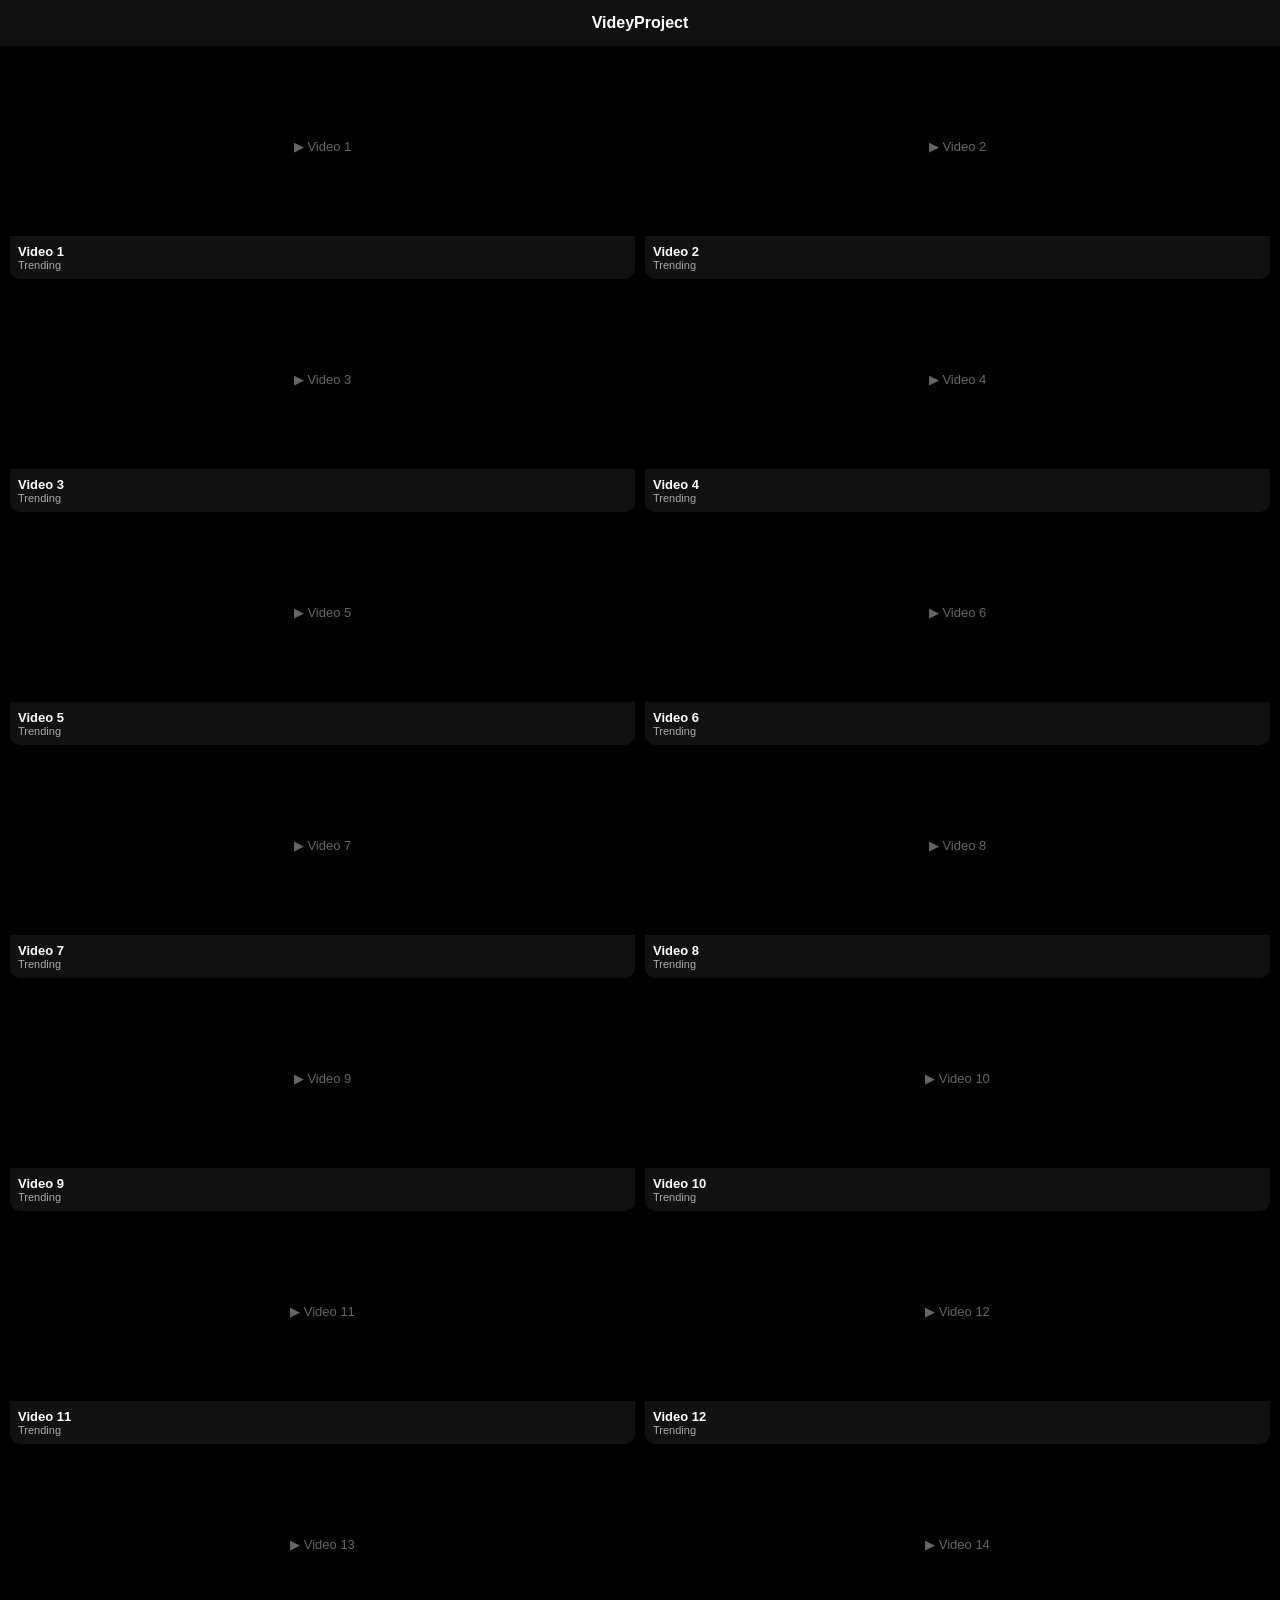
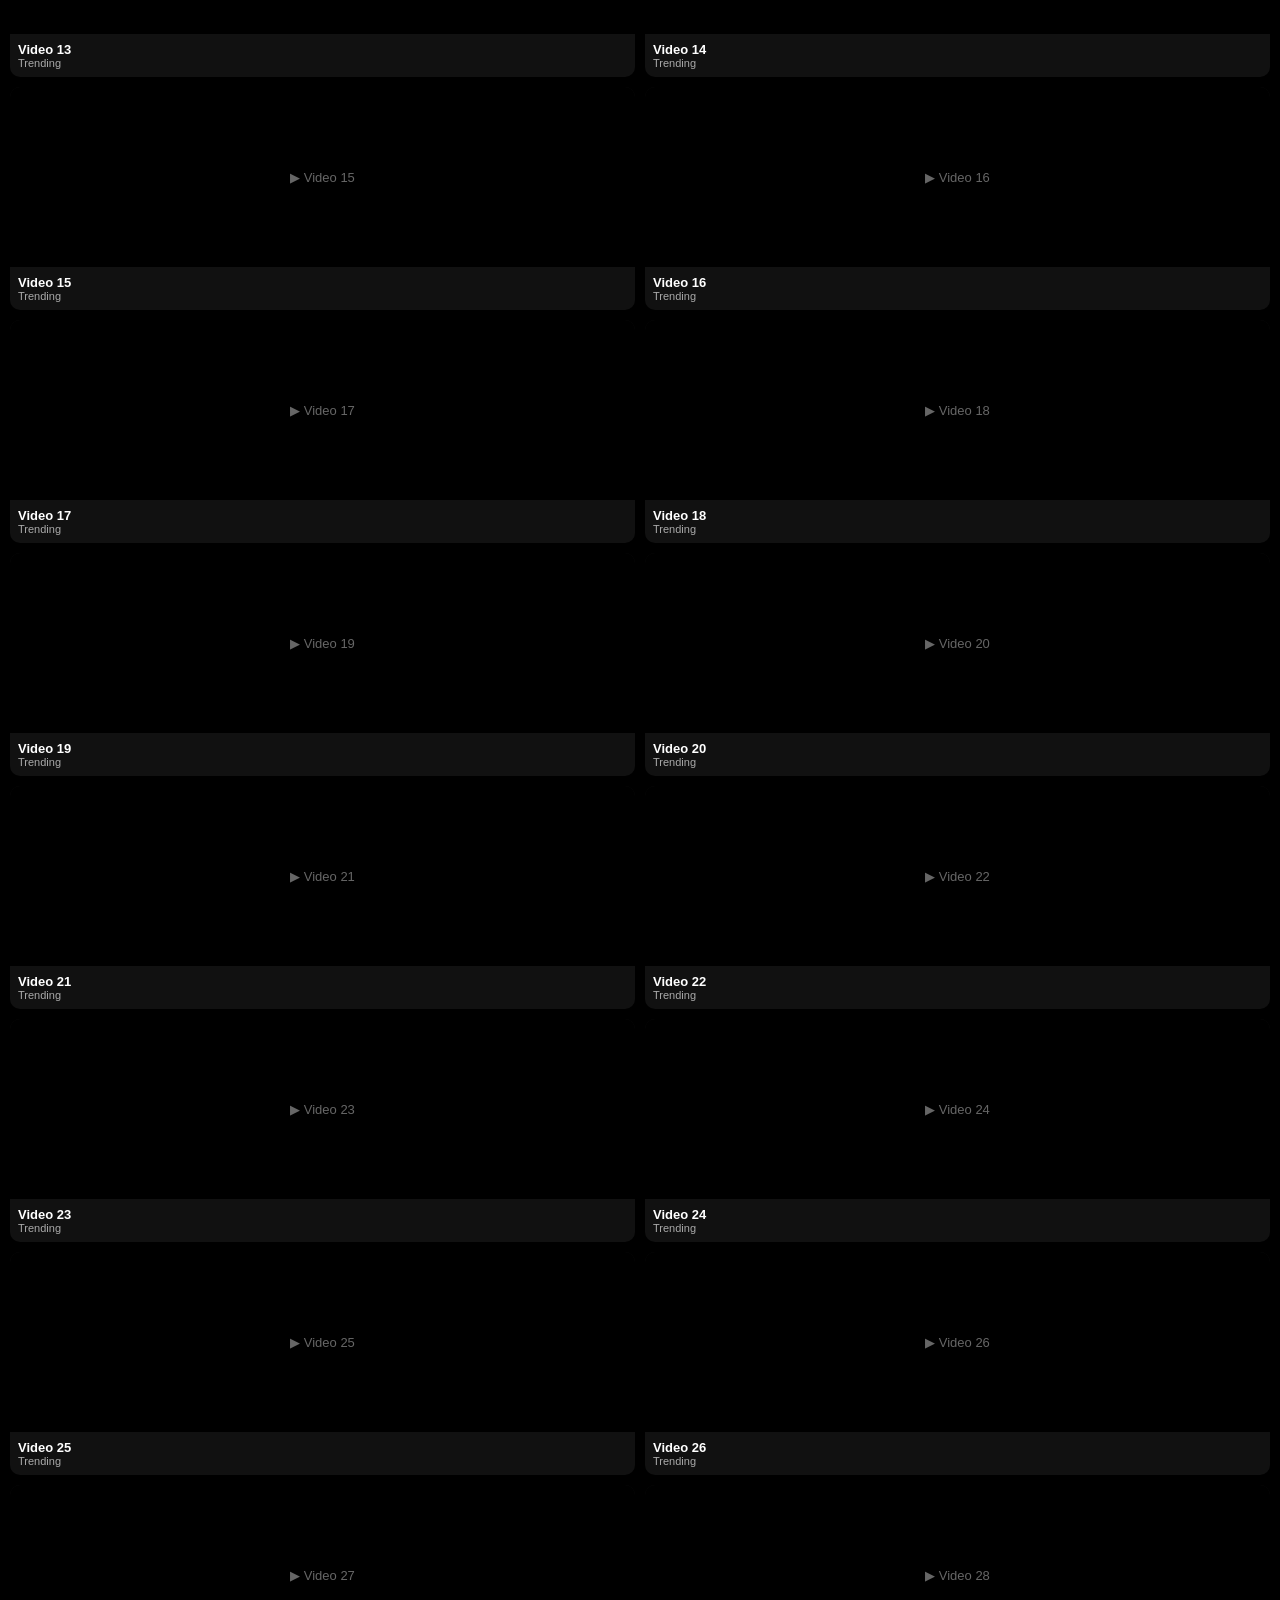
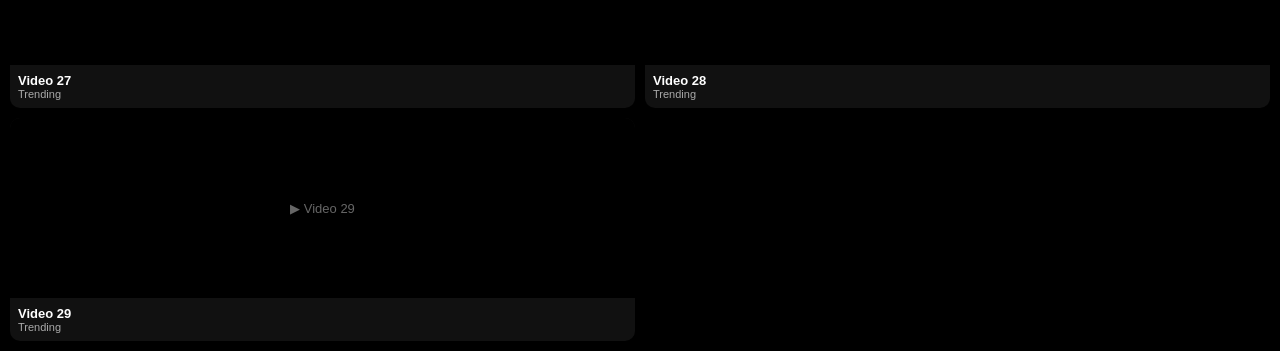
==== index.html @ afac3c49 "Update index.html" ====
<!doctype html>
<html lang="id">
<head>
<meta charset="utf-8">
<meta name="viewport" content="width=device-width, initial-scale=1">
<title>VideyProject</title>

<style>
*{margin:0;padding:0;box-sizing:border-box;}
body{background:#000;color:#fff;font-family:Arial;}

header{
position:sticky;
top:0;
background:#111;
padding:14px;
text-align:center;
font-weight:bold;
}

.grid{
display:grid;
grid-template-columns:repeat(2,1fr);
gap:10px;
padding:10px;
}

.card{
background:#111;
border-radius:10px;
overflow:hidden;
cursor:pointer;
}

.thumb{
width:100%;
height:180px;
display:flex;
align-items:center;
justify-content:center;
background:#000;
color:#666;
font-size:13px;
}

.info{padding:8px;}
.info h3{font-size:13px;}
.info p{font-size:11px;color:#aaa;}
</style>
</head>

<body>

<header>VideyProject</header>

<div class="grid" id="grid"></div>

<script>

const videos = [
"https://cdn2.videy.co/igNJqKHy1.mp4",
"https://cdn2.videy.co/0QYBKhmV1.mp4",
"https://cdn2.videy.co/DiNz1Szz1.mp4",
"https://cdn2.videy.co/12v5ZzEP1.mp4",
"https://cdn2.videy.co/IWLlNAKZ1.mp4",
"https://cdn2.videy.co/LGDnuSQI1.mp4",
"https://cdn.videy.co/bFR9unDs1.mp4",
"https://cdn.videy.co/nLwWp4f51.mp4",
"https://cdn2.videy.co/bg0kXvQf1.mp4",
"https://cdn2.videy.co/YLewbw831.mp4",

"https://cdn2.videy.co/HLWpqAOZ1.mp4",
"https://cdn2.videy.co/2n646kwX1.mp4",
"https://cdn2.videy.co/AqCUxP2y1.mp4",
"https://cdn2.videy.co/qffO9dm01.mp4",
"https://cdn2.videy.co/g990Y5yW1.mp4",

"https://cdn.videy.co/OjbbA9Uk1.mp4",
"https://cdn.videy.co/HQvTWWGl1.mp4",
"https://cdn.videy.co/FxX6Vs0R1.mp4",
"https://cdn.videy.co/nFWeJvQx1.mp4",
"https://cdn.videy.co/D56Hk8u21.mp4",

"https://cdn.videy.co/HNC4B1Iw1.mp4",
"https://cdn.videy.co/HR6hFrEL1.mp4",
"https://cdn.videy.co/Q9xPGYrQ1.mp4",
"https://cdn.videy.co/8W5WG7YN1.mp4",
"https://cdn.videy.co/ChAGdJVY1.mp4",

"https://cdn.videy.co/tkENRJhA1.mp4",
"https://cdn.videy.co/P0IKeIuz1.mp4",
"https://cdn.videy.co/7QkJqpjX1.mp4",
"https://cdn.videy.co/bucZLATR1.mp4"
];

const grid=document.getElementById("grid");

videos.forEach((v,i)=>{

let el=document.createElement("div");
el.className="card";

el.innerHTML=`
<div class="thumb">▶ Video ${i+1}</div>
<div class="info">
<h3>Video ${i+1}</h3>
<p>Trending</p>
</div>
`;

el.onclick=()=>{
window.location.href="go.html?vid="+encodeURIComponent(v);
};

grid.appendChild(el);

});

</script>

</body>
</html>
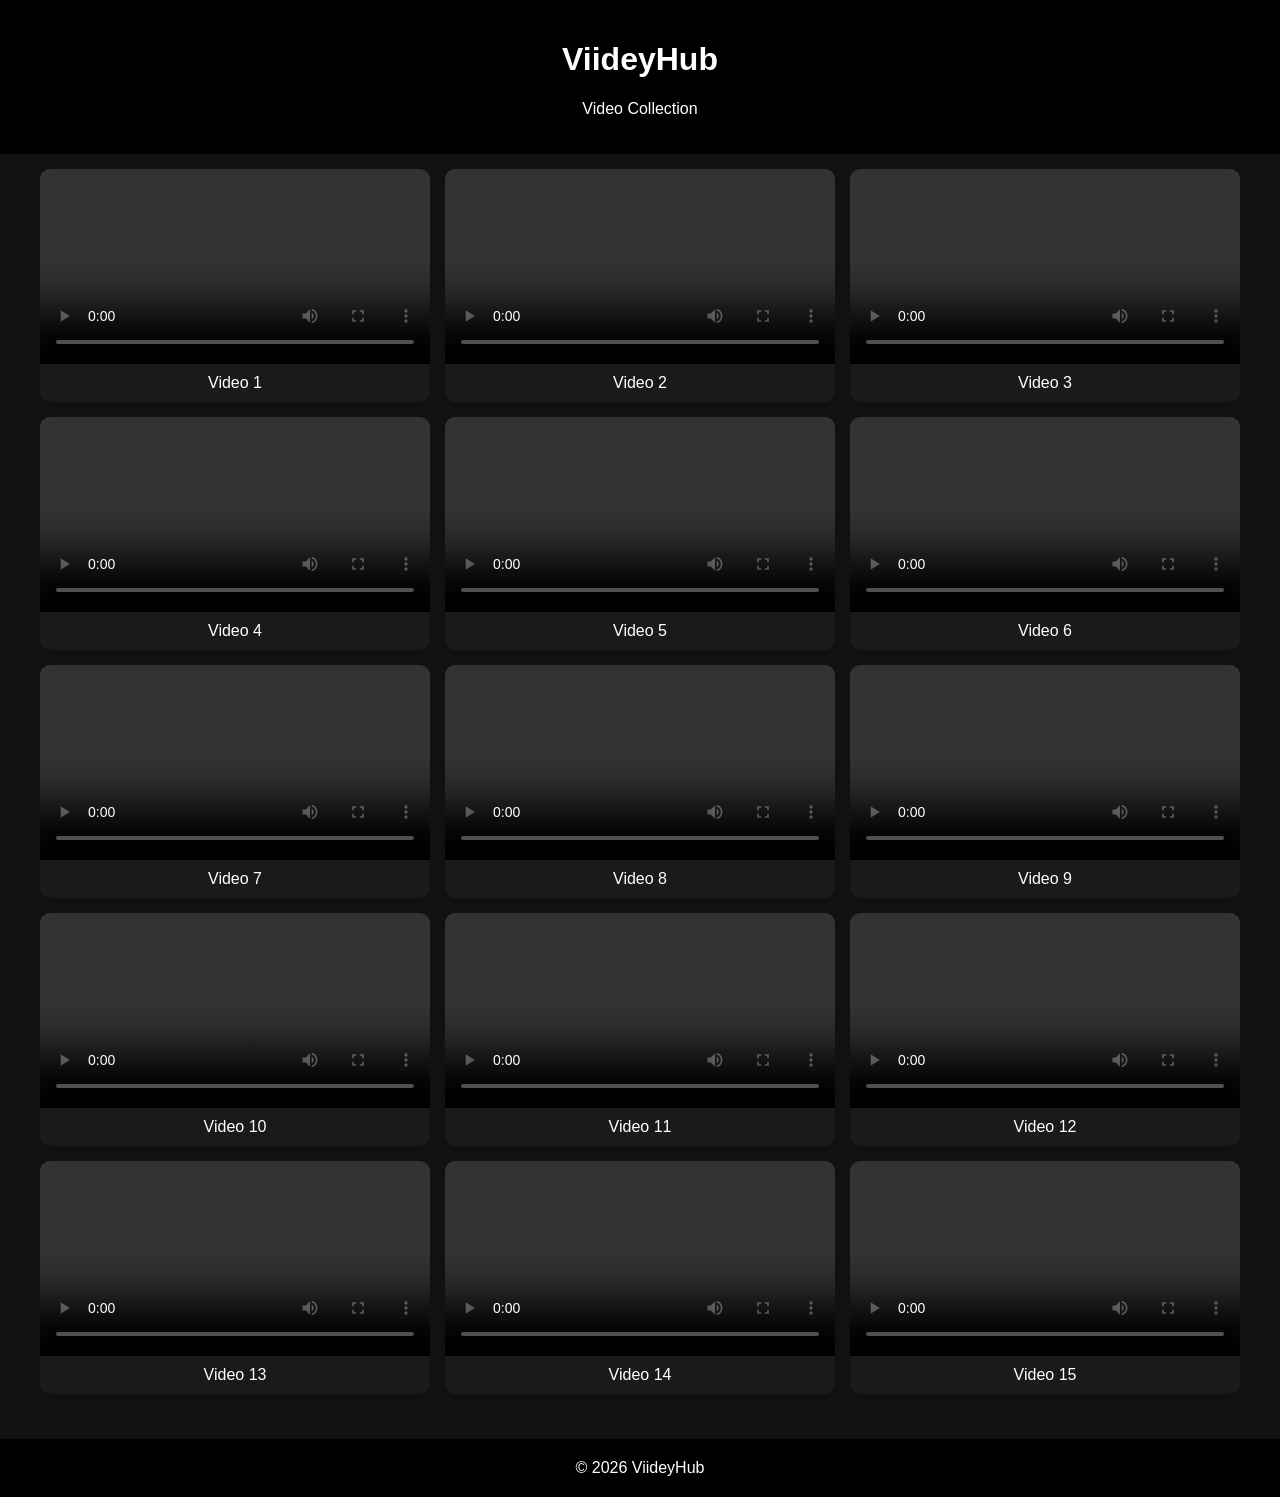
==== commit ef7b8f71: "Update index.html" ====
--- a/index.html
+++ b/index.html
@@ -1,122 +1,154 @@
-<!doctype html>
+<!DOCTYPE html>
 <html lang="id">
 <head>
-<meta charset="utf-8">
-<meta name="viewport" content="width=device-width, initial-scale=1">
-<title>VideyProject</title>
+<meta charset="UTF-8">
+<meta name="viewport" content="width=device-width, initial-scale=1.0">
+<title>ViideyHub</title>
 
 <style>
-*{margin:0;padding:0;box-sizing:border-box;}
-body{background:#000;color:#fff;font-family:Arial;}
+body{
+    margin:0;
+    background:#111;
+    color:#fff;
+    font-family:Arial,sans-serif;
+}
 
 header{
-position:sticky;
-top:0;
-background:#111;
-padding:14px;
-text-align:center;
-font-weight:bold;
+    background:#000;
+    padding:20px;
+    text-align:center;
+}
+
+.container{
+    max-width:1200px;
+    margin:auto;
+    padding:15px;
 }
 
 .grid{
-display:grid;
-grid-template-columns:repeat(2,1fr);
-gap:10px;
-padding:10px;
+    display:grid;
+    grid-template-columns:repeat(auto-fit,minmax(320px,1fr));
+    gap:15px;
 }
 
 .card{
-background:#111;
-border-radius:10px;
-overflow:hidden;
-cursor:pointer;
+    background:#1a1a1a;
+    border-radius:10px;
+    overflow:hidden;
 }
 
-.thumb{
-width:100%;
-height:180px;
-display:flex;
-align-items:center;
-justify-content:center;
-background:#000;
-color:#666;
-font-size:13px;
+video{
+    width:100%;
+    display:block;
 }
 
-.info{padding:8px;}
-.info h3{font-size:13px;}
-.info p{font-size:11px;color:#aaa;}
+.title{
+    padding:10px;
+    text-align:center;
+}
+
+footer{
+    margin-top:30px;
+    padding:20px;
+    text-align:center;
+    background:#000;
+}
 </style>
+
 </head>
-
 <body>
 
-<header>VideyProject</header>
+<header>
+<h1>ViideyHub</h1>
+<p>Video Collection</p>
+</header>
 
-<div class="grid" id="grid"></div>
+<div class="container">
 
-<script>
+<div class="grid">
 
-const videos = [
-"https://cdn2.videy.co/igNJqKHy1.mp4",
-"https://cdn2.videy.co/0QYBKhmV1.mp4",
-"https://cdn2.videy.co/DiNz1Szz1.mp4",
-"https://cdn2.videy.co/12v5ZzEP1.mp4",
-"https://cdn2.videy.co/IWLlNAKZ1.mp4",
-"https://cdn2.videy.co/LGDnuSQI1.mp4",
-"https://cdn.videy.co/bFR9unDs1.mp4",
-"https://cdn.videy.co/nLwWp4f51.mp4",
-"https://cdn2.videy.co/bg0kXvQf1.mp4",
-"https://cdn2.videy.co/YLewbw831.mp4",
+<div class="card">
+<video controls preload="metadata" src="https://cdn2.videy.co/MnXDmMPE1.mp4"></video>
+<div class="title">Video 1</div>
+</div>
 
-"https://cdn2.videy.co/HLWpqAOZ1.mp4",
-"https://cdn2.videy.co/2n646kwX1.mp4",
-"https://cdn2.videy.co/AqCUxP2y1.mp4",
-"https://cdn2.videy.co/qffO9dm01.mp4",
-"https://cdn2.videy.co/g990Y5yW1.mp4",
+<div class="card">
+<video controls preload="metadata" src="https://cdn2.videy.co/EydYHy9x1.mp4"></video>
+<div class="title">Video 2</div>
+</div>
 
-"https://cdn.videy.co/OjbbA9Uk1.mp4",
-"https://cdn.videy.co/HQvTWWGl1.mp4",
-"https://cdn.videy.co/FxX6Vs0R1.mp4",
-"https://cdn.videy.co/nFWeJvQx1.mp4",
-"https://cdn.videy.co/D56Hk8u21.mp4",
+<div class="card">
+<video controls preload="metadata" src="https://cdn2.videy.co/5GzzyYoS1.mp4"></video>
+<div class="title">Video 3</div>
+</div>
 
-"https://cdn.videy.co/HNC4B1Iw1.mp4",
-"https://cdn.videy.co/HR6hFrEL1.mp4",
-"https://cdn.videy.co/Q9xPGYrQ1.mp4",
-"https://cdn.videy.co/8W5WG7YN1.mp4",
-"https://cdn.videy.co/ChAGdJVY1.mp4",
+<div class="card">
+<video controls preload="metadata" src="https://cdn2.videy.co/dwJv4YSQ1.mp4"></video>
+<div class="title">Video 4</div>
+</div>
 
-"https://cdn.videy.co/tkENRJhA1.mp4",
-"https://cdn.videy.co/P0IKeIuz1.mp4",
-"https://cdn.videy.co/7QkJqpjX1.mp4",
-"https://cdn.videy.co/bucZLATR1.mp4"
-];
+<div class="card">
+<video controls preload="metadata" src="https://cdn2.videy.co/2WCMgGqN1.mp4"></video>
+<div class="title">Video 5</div>
+</div>
 
-const grid=document.getElementById("grid");
+<div class="card">
+<video controls preload="metadata" src="https://cdn2.videy.co/M6v8A7pp1.mp4"></video>
+<div class="title">Video 6</div>
+</div>
 
-videos.forEach((v,i)=>{
+<div class="card">
+<video controls preload="metadata" src="https://cdn2.videy.co/2otnBByR1.mp4"></video>
+<div class="title">Video 7</div>
+</div>
 
-let el=document.createElement("div");
-el.className="card";
+<div class="card">
+<video controls preload="metadata" src="https://cdn2.videy.co/A7xiEEOC1.mp4"></video>
+<div class="title">Video 8</div>
+</div>
 
-el.innerHTML=`
-<div class="thumb">▶ Video ${i+1}</div>
-<div class="info">
-<h3>Video ${i+1}</h3>
-<p>Trending</p>
+<div class="card">
+<video controls preload="metadata" src="https://cdn2.videy.co/IK0kSMSI1.mp4"></video>
+<div class="title">Video 9</div>
 </div>
-`;
 
-el.onclick=()=>{
-window.location.href="go.html?vid="+encodeURIComponent(v);
-};
+<div class="card">
+<video controls preload="metadata" src="https://cdn2.videy.co/nVcq1AQl1.mp4"></video>
+<div class="title">Video 10</div>
+</div>
 
-grid.appendChild(el);
+<div class="card">
+<video controls preload="metadata" src="https://cdn2.videy.co/lwCkKxHk1.mp4"></video>
+<div class="title">Video 11</div>
+</div>
 
-});
+<div class="card">
+<video controls preload="metadata" src="https://cdn2.videy.co/GWKfLi201.mp4"></video>
+<div class="title">Video 12</div>
+</div>
 
-</script>
+<div class="card">
+<video controls preload="metadata" src="https://cdn2.videy.co/T6eoqa3X1.mp4"></video>
+<div class="title">Video 13</div>
+</div>
+
+<div class="card">
+<video controls preload="metadata" src="https://cdn2.videy.co/GQNleLmh1.mp4"></video>
+<div class="title">Video 14</div>
+</div>
+
+<div class="card">
+<video controls preload="metadata" src="https://cdn2.videy.co/XKq0c3ox1.mp4"></video>
+<div class="title">Video 15</div>
+</div>
+
+</div>
+
+</div>
+
+<footer>
+© 2026 ViideyHub
+</footer>
 
 </body>
 </html>
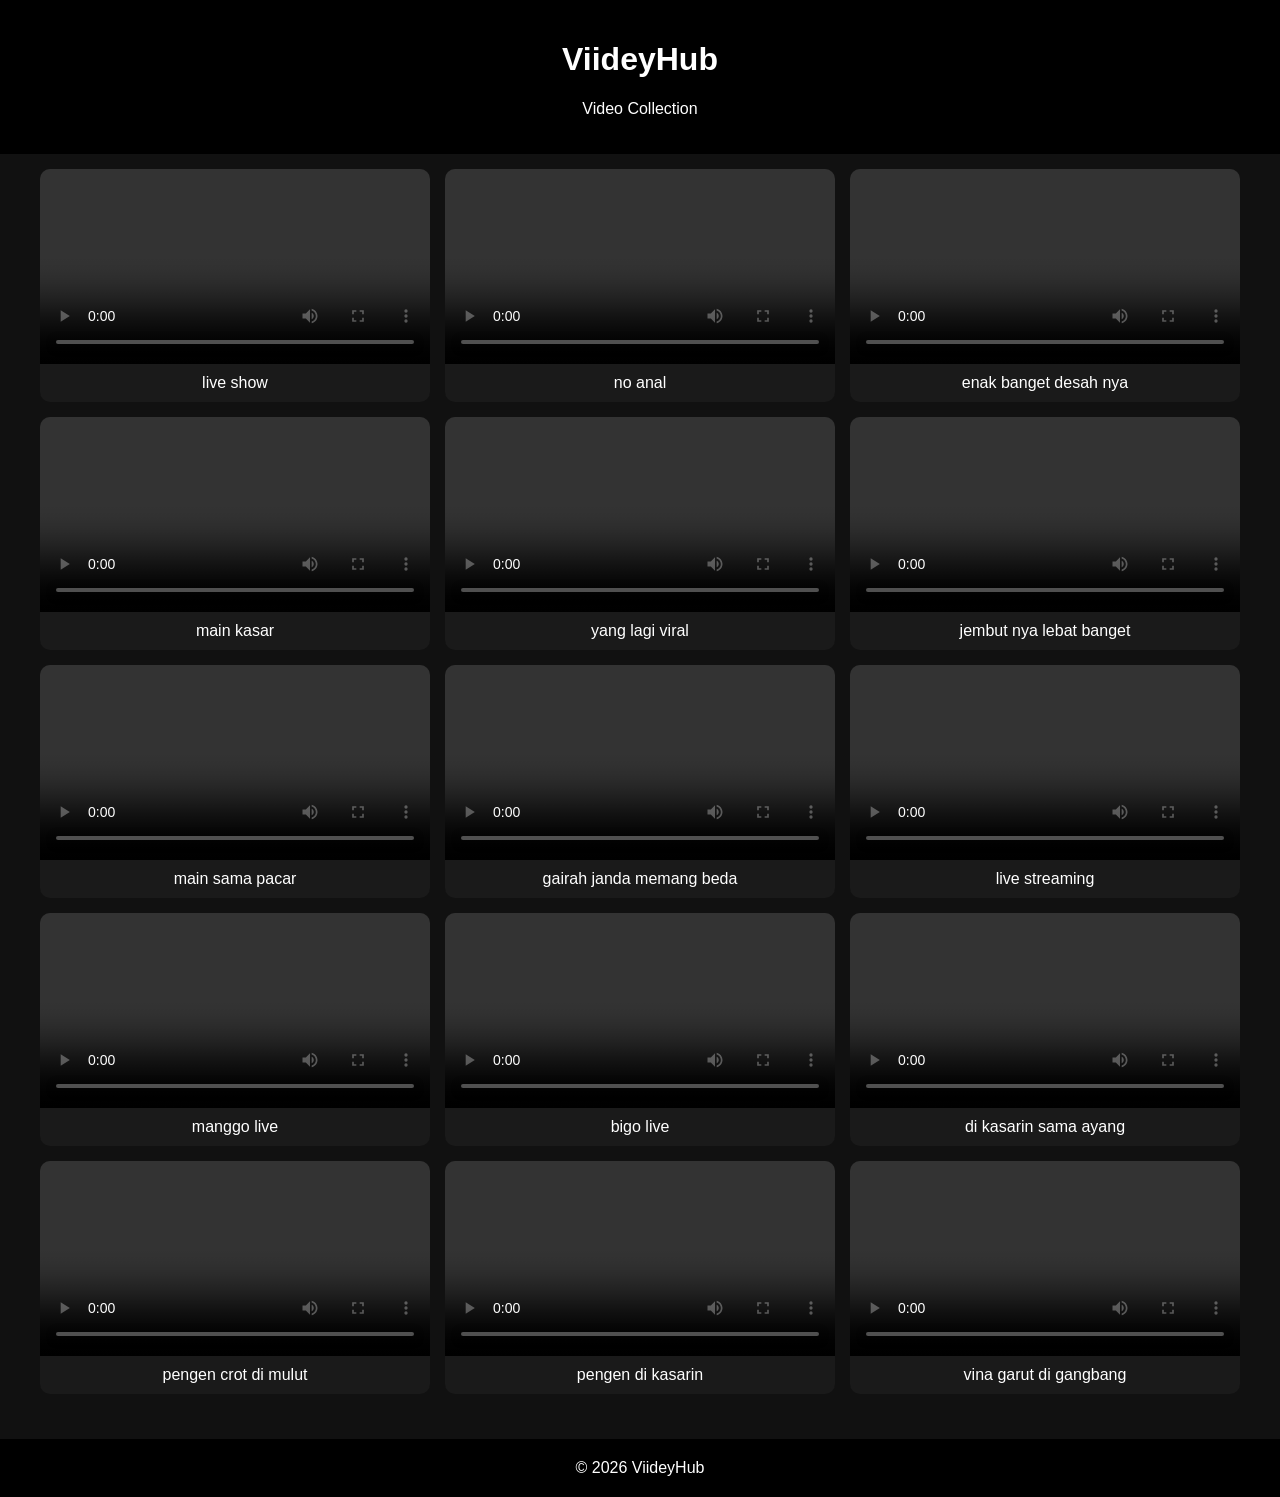
==== commit ccaaa7f7: "Update index.html" ====
--- a/index.html
+++ b/index.html
@@ -69,77 +69,77 @@
 
 <div class="card">
 <video controls preload="metadata" src="https://cdn2.videy.co/MnXDmMPE1.mp4"></video>
-<div class="title">Video 1</div>
+<div class="title">live show</div>
 </div>
 
 <div class="card">
 <video controls preload="metadata" src="https://cdn2.videy.co/EydYHy9x1.mp4"></video>
-<div class="title">Video 2</div>
+<div class="title">no anal</div>
 </div>
 
 <div class="card">
 <video controls preload="metadata" src="https://cdn2.videy.co/5GzzyYoS1.mp4"></video>
-<div class="title">Video 3</div>
+<div class="title">enak banget desah nya</div>
 </div>
 
 <div class="card">
 <video controls preload="metadata" src="https://cdn2.videy.co/dwJv4YSQ1.mp4"></video>
-<div class="title">Video 4</div>
+<div class="title">main kasar</div>
 </div>
 
 <div class="card">
 <video controls preload="metadata" src="https://cdn2.videy.co/2WCMgGqN1.mp4"></video>
-<div class="title">Video 5</div>
+<div class="title">yang lagi viral</div>
 </div>
 
 <div class="card">
 <video controls preload="metadata" src="https://cdn2.videy.co/M6v8A7pp1.mp4"></video>
-<div class="title">Video 6</div>
+<div class="title">jembut nya lebat banget</div>
 </div>
 
 <div class="card">
 <video controls preload="metadata" src="https://cdn2.videy.co/2otnBByR1.mp4"></video>
-<div class="title">Video 7</div>
+<div class="title">main sama pacar</div>
 </div>
 
 <div class="card">
 <video controls preload="metadata" src="https://cdn2.videy.co/A7xiEEOC1.mp4"></video>
-<div class="title">Video 8</div>
+<div class="title">gairah janda memang beda</div>
 </div>
 
 <div class="card">
 <video controls preload="metadata" src="https://cdn2.videy.co/IK0kSMSI1.mp4"></video>
-<div class="title">Video 9</div>
+<div class="title">live streaming</div>
 </div>
 
 <div class="card">
 <video controls preload="metadata" src="https://cdn2.videy.co/nVcq1AQl1.mp4"></video>
-<div class="title">Video 10</div>
+<div class="title">manggo live</div>
 </div>
 
 <div class="card">
 <video controls preload="metadata" src="https://cdn2.videy.co/lwCkKxHk1.mp4"></video>
-<div class="title">Video 11</div>
+<div class="title">bigo live</div>
 </div>
 
 <div class="card">
 <video controls preload="metadata" src="https://cdn2.videy.co/GWKfLi201.mp4"></video>
-<div class="title">Video 12</div>
+<div class="title">di kasarin sama ayang</div>
 </div>
 
 <div class="card">
 <video controls preload="metadata" src="https://cdn2.videy.co/T6eoqa3X1.mp4"></video>
-<div class="title">Video 13</div>
+<div class="title">pengen crot di mulut</div>
 </div>
 
 <div class="card">
 <video controls preload="metadata" src="https://cdn2.videy.co/GQNleLmh1.mp4"></video>
-<div class="title">Video 14</div>
+<div class="title">pengen di kasarin</div>
 </div>
 
 <div class="card">
 <video controls preload="metadata" src="https://cdn2.videy.co/XKq0c3ox1.mp4"></video>
-<div class="title">Video 15</div>
+<div class="title">vina garut di gangbang</div>
 </div>
 
 </div>
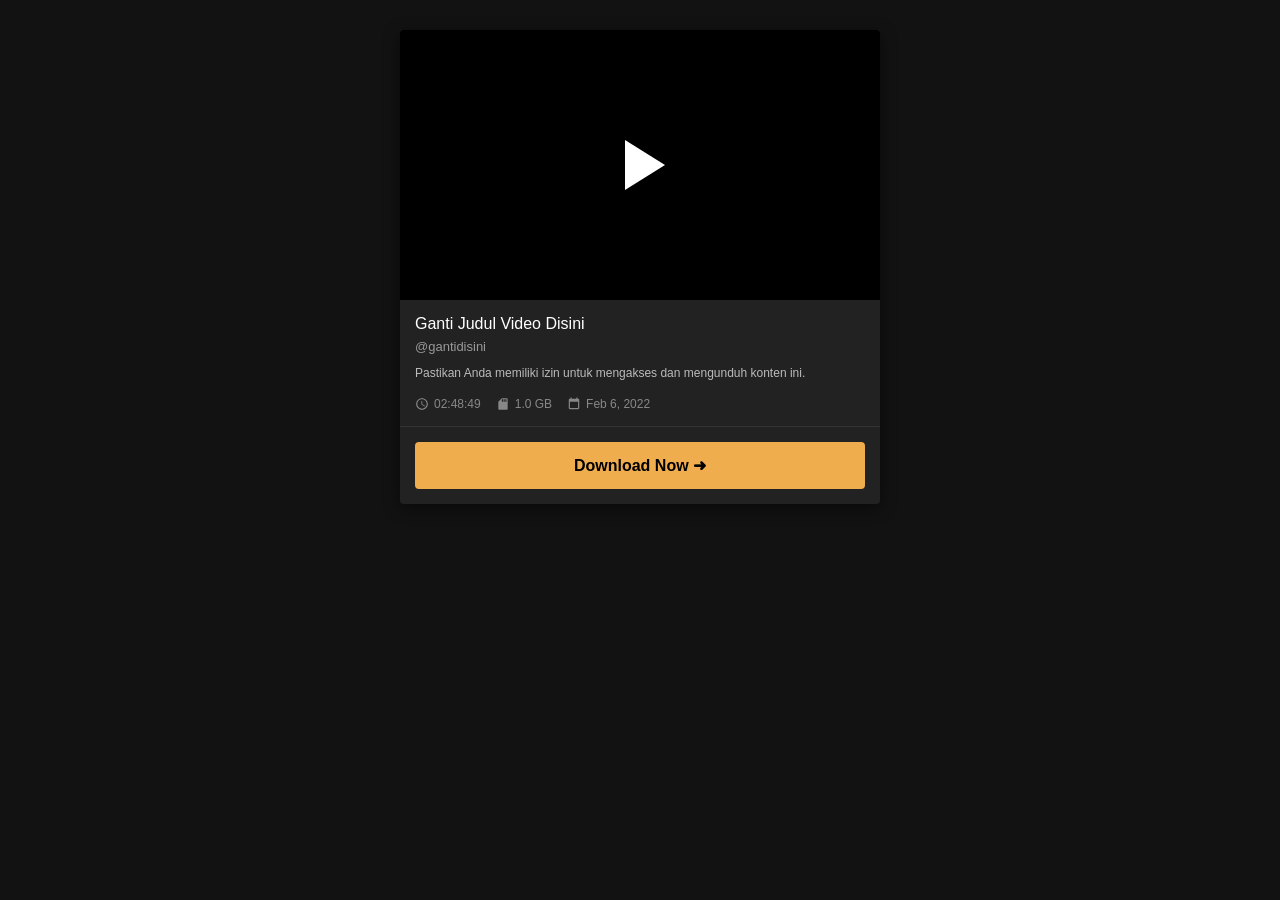
==== commit 65cb5778: "Update index.html" ====
--- a/index.html
+++ b/index.html
@@ -3,152 +3,212 @@
 <head>
 <meta charset="UTF-8">
 <meta name="viewport" content="width=device-width, initial-scale=1.0">
-<title>ViideyHub</title>
+<meta name="robots" content="index,follow">
+<meta name="theme-color" content="#121212">
+
+<title>DoodStream Pro Style</title>
+
+<link rel="icon" href="logo.png">
 
 <style>
 body{
-    margin:0;
-    background:#111;
-    color:#fff;
-    font-family:Arial,sans-serif;
-}
-
-header{
-    background:#000;
-    padding:20px;
-    text-align:center;
-}
-
-.container{
-    max-width:1200px;
-    margin:auto;
-    padding:15px;
-}
-
-.grid{
-    display:grid;
-    grid-template-columns:repeat(auto-fit,minmax(320px,1fr));
-    gap:15px;
-}
-
-.card{
-    background:#1a1a1a;
-    border-radius:10px;
-    overflow:hidden;
-}
-
-video{
-    width:100%;
-    display:block;
-}
-
-.title{
-    padding:10px;
-    text-align:center;
-}
-
-footer{
-    margin-top:30px;
-    padding:20px;
-    text-align:center;
-    background:#000;
+background:#121212;
+font-family:'Segoe UI',Roboto,Helvetica,Arial,sans-serif;
+margin:0;
+padding:0;
+display:flex;
+flex-direction:column;
+align-items:center;
+}
+
+.main-container{
+width:100%;
+max-width:500px;
+margin-top:20px;
+padding:10px;
+box-sizing:border-box;
+}
+
+.video-card{
+background:#222;
+border-radius:4px;
+overflow:hidden;
+box-shadow:0 4px 15px rgba(0,0,0,.5);
+}
+
+.video-player{
+background:#000;
+aspect-ratio:16/9;
+display:flex;
+justify-content:center;
+align-items:center;
+position:relative;
+background-image:url('https://via.placeholder.com/1280x720/000000/FFFFFF?text=Poster+Film');
+background-size:cover;
+background-position:center;
+}
+
+.video-player::before{
+content:"";
+position:absolute;
+top:0;
+left:0;
+right:0;
+bottom:0;
+background:rgba(0,0,0,.4);
+}
+
+.play-link{
+position:relative;
+z-index:2;
+text-decoration:none;
+transition:transform .2s cubic-bezier(.175,.885,.32,1.275);
+}
+
+.play-link:hover{
+transform:scale(1.15);
+}
+
+.play-icon{
+width:0;
+height:0;
+border-top:25px solid transparent;
+border-left:40px solid #fff;
+border-bottom:25px solid transparent;
+margin-left:10px;
+filter:drop-shadow(0 0 8px rgba(0,0,0,.5));
+}
+
+.video-info{
+padding:15px;
+border-bottom:1px solid #333;
+}
+
+.video-title{
+color:#fff;
+font-size:16px;
+font-weight:500;
+display:block;
+margin-bottom:6px;
+}
+
+.video-channel{
+color:#999;
+font-size:13px;
+display:block;
+}
+
+.video-note{
+color:#bbb;
+font-size:12px;
+margin-top:10px;
+line-height:1.5;
+}
+
+.video-stats{
+display:flex;
+gap:15px;
+margin-top:15px;
+flex-wrap:wrap;
+}
+
+.stat-item{
+display:flex;
+align-items:center;
+color:#888;
+font-size:12px;
+}
+
+.stat-item svg{
+width:14px;
+height:14px;
+fill:#888;
+margin-right:5px;
+}
+
+.download-section{
+padding:15px;
+}
+
+.btn-download{
+display:flex;
+justify-content:center;
+align-items:center;
+background:#f0ad4e;
+color:#000;
+text-decoration:none;
+padding:14px;
+border-radius:4px;
+font-weight:bold;
+font-size:16px;
+transition:.2s;
+}
+
+.btn-download:hover{
+background:#ec971f;
+}
+
+.btn-download:active{
+transform:scale(.98);
+}
+
+@media(max-width:480px){
+.main-container{
+margin-top:10px;
+padding:8px;
+}
 }
 </style>
-
 </head>
 <body>
 
-<header>
-<h1>ViideyHub</h1>
-<p>Video Collection</p>
-</header>
-
-<div class="container">
-
-<div class="grid">
-
-<div class="card">
-<video controls preload="metadata" src="https://cdn2.videy.co/MnXDmMPE1.mp4"></video>
-<div class="title">live show</div>
-</div>
-
-<div class="card">
-<video controls preload="metadata" src="https://cdn2.videy.co/EydYHy9x1.mp4"></video>
-<div class="title">no anal</div>
-</div>
-
-<div class="card">
-<video controls preload="metadata" src="https://cdn2.videy.co/5GzzyYoS1.mp4"></video>
-<div class="title">enak banget desah nya</div>
-</div>
-
-<div class="card">
-<video controls preload="metadata" src="https://cdn2.videy.co/dwJv4YSQ1.mp4"></video>
-<div class="title">main kasar</div>
-</div>
-
-<div class="card">
-<video controls preload="metadata" src="https://cdn2.videy.co/2WCMgGqN1.mp4"></video>
-<div class="title">yang lagi viral</div>
-</div>
-
-<div class="card">
-<video controls preload="metadata" src="https://cdn2.videy.co/M6v8A7pp1.mp4"></video>
-<div class="title">jembut nya lebat banget</div>
-</div>
-
-<div class="card">
-<video controls preload="metadata" src="https://cdn2.videy.co/2otnBByR1.mp4"></video>
-<div class="title">main sama pacar</div>
-</div>
-
-<div class="card">
-<video controls preload="metadata" src="https://cdn2.videy.co/A7xiEEOC1.mp4"></video>
-<div class="title">gairah janda memang beda</div>
-</div>
-
-<div class="card">
-<video controls preload="metadata" src="https://cdn2.videy.co/IK0kSMSI1.mp4"></video>
-<div class="title">live streaming</div>
-</div>
-
-<div class="card">
-<video controls preload="metadata" src="https://cdn2.videy.co/nVcq1AQl1.mp4"></video>
-<div class="title">manggo live</div>
-</div>
-
-<div class="card">
-<video controls preload="metadata" src="https://cdn2.videy.co/lwCkKxHk1.mp4"></video>
-<div class="title">bigo live</div>
-</div>
-
-<div class="card">
-<video controls preload="metadata" src="https://cdn2.videy.co/GWKfLi201.mp4"></video>
-<div class="title">di kasarin sama ayang</div>
-</div>
-
-<div class="card">
-<video controls preload="metadata" src="https://cdn2.videy.co/T6eoqa3X1.mp4"></video>
-<div class="title">pengen crot di mulut</div>
-</div>
-
-<div class="card">
-<video controls preload="metadata" src="https://cdn2.videy.co/GQNleLmh1.mp4"></video>
-<div class="title">pengen di kasarin</div>
-</div>
-
-<div class="card">
-<video controls preload="metadata" src="https://cdn2.videy.co/XKq0c3ox1.mp4"></video>
-<div class="title">vina garut di gangbang</div>
-</div>
-
-</div>
-
-</div>
-
-<footer>
-© 2026 ViideyHub
-</footer>
+<div class="main-container">
+<div class="video-card">
+
+<div class="video-player">
+<a href="LINK_TUJUAN_PLAY_DISINI" target="_blank" rel="noopener noreferrer" class="play-link">
+<div class="play-icon"></div>
+</a>
+</div>
+
+<div class="video-info">
+
+<span class="video-title">Ganti Judul Video Disini</span>
+
+<span class="video-channel">@gantidisini</span>
+
+<p class="video-note">
+Pastikan Anda memiliki izin untuk mengakses dan mengunduh konten ini.
+</p>
+
+<div class="video-stats">
+
+<div class="stat-item">
+<svg viewBox="0 0 24 24"><path d="M12 2C6.48 2 2 6.48 2 12s4.48 10 10 10 10-4.48 10-10S17.52 2 12 2zm0 18c-4.41 0-8-3.59-8-8s3.59-8 8-8 8 3.59 8 8-3.59 8-8 8zm.5-13H11v6l5.25 3.15.75-1.23-4.5-2.67z"/></svg>
+02:48:49
+</div>
+
+<div class="stat-item">
+<svg viewBox="0 0 24 24"><path d="M18 2h-8L4.02 8 4 20c0 1.1.9 2 2 2h12c1.1 0 2-.9 2-2V4c0-1.1-.9-2-2-2zm-6 6h-2V4h2v4zm3 0h-2V4h2v4zm3 0h-2V4h2v4z"/></svg>
+1.0 GB
+</div>
+
+<div class="stat-item">
+<svg viewBox="0 0 24 24"><path d="M19 3h-1V1h-2v2H8V1H6v2H5c-1.11 0-1.99.9-1.99 2L3 19c0 1.1.89 2 2 2h14c1.1 0 2-.9 2-2V5c0-1.1-.9-2-2-2zm0 16H5V8h14v11z"/></svg>
+Feb 6, 2022
+</div>
+
+</div>
+</div>
+
+<div class="download-section">
+<a href="LINK_DOWNLOAD_DISINI" target="_blank" rel="noopener noreferrer" class="btn-download">
+Download Now ➜
+</a>
+</div>
+
+</div>
+</div>
 
 </body>
 </html>
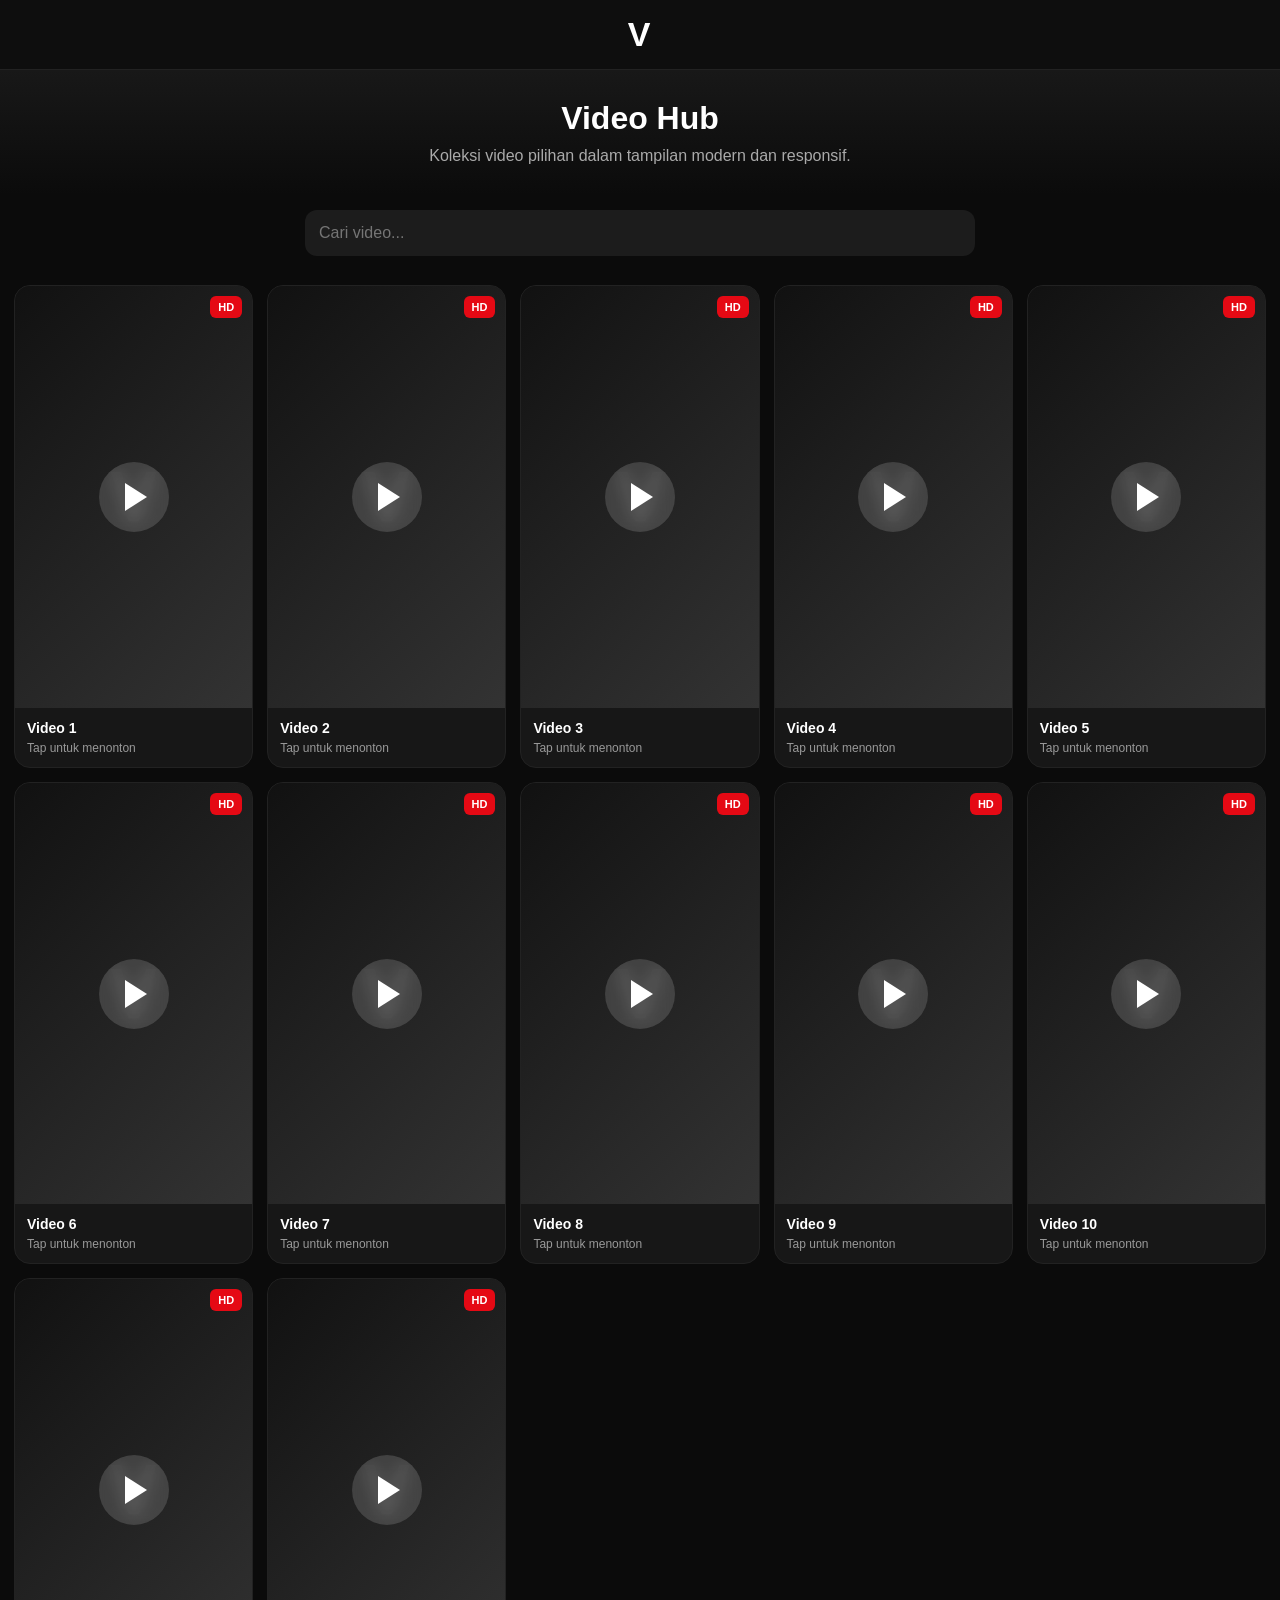
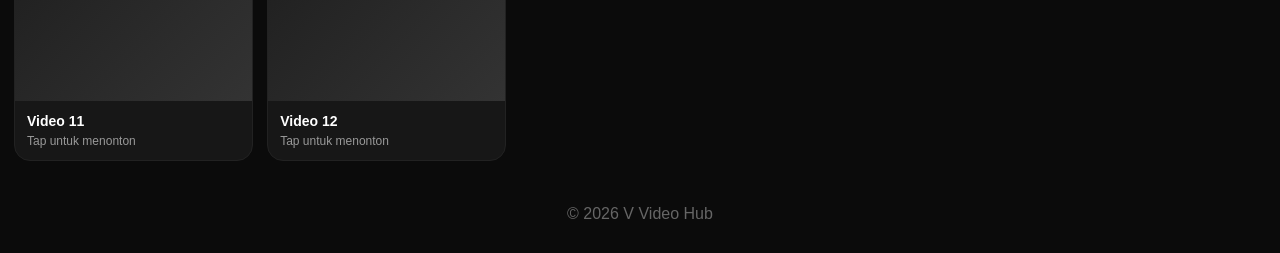
==== commit a6739b55: "Update index.html" ====
--- a/index.html
+++ b/index.html
@@ -1,214 +1,272 @@
-<!DOCTYPE html>
-<html lang="id">
+<!DOCTYPE html><html lang="id">
 <head>
 <meta charset="UTF-8">
 <meta name="viewport" content="width=device-width, initial-scale=1.0">
-<meta name="robots" content="index,follow">
-<meta name="theme-color" content="#121212">
-
-<title>DoodStream Pro Style</title>
-
-<link rel="icon" href="logo.png">
-
-<style>
+<title>V Video Hub</title><style>
+*{margin:0;padding:0;box-sizing:border-box}
+
 body{
-background:#121212;
-font-family:'Segoe UI',Roboto,Helvetica,Arial,sans-serif;
-margin:0;
-padding:0;
-display:flex;
-flex-direction:column;
-align-items:center;
-}
-
-.main-container{
+background:#0b0b0b;
+font-family:Segoe UI,Arial,sans-serif;
+color:#fff;
+}
+
+header{
+position:sticky;
+top:0;
+z-index:100;
+background:rgba(15,15,15,.95);
+backdrop-filter:blur(10px);
+border-bottom:1px solid #222;
+padding:15px;
+}
+
+.logo{
+font-size:34px;
+font-weight:900;
+text-align:center;
+letter-spacing:2px;
+}
+
+.hero{
+padding:30px 20px;
+text-align:center;
+background:linear-gradient(180deg,#181818,#0b0b0b);
+}
+
+.hero h1{
+font-size:32px;
+margin-bottom:10px;
+}
+
+.hero p{
+color:#aaa;
+max-width:600px;
+margin:auto;
+}
+
+.search-wrap{
+padding:15px;
+max-width:700px;
+margin:auto;
+}
+
+.search{
 width:100%;
-max-width:500px;
-margin-top:20px;
-padding:10px;
-box-sizing:border-box;
-}
-
-.video-card{
-background:#222;
-border-radius:4px;
+padding:14px;
+border:none;
+border-radius:12px;
+background:#1c1c1c;
+color:#fff;
+font-size:16px;
+outline:none;
+}
+
+.grid{
+display:grid;
+grid-template-columns:repeat(2,1fr);
+gap:14px;
+padding:14px;
+max-width:1400px;
+margin:auto;
+}
+
+.card{
+background:#171717;
+border-radius:16px;
 overflow:hidden;
-box-shadow:0 4px 15px rgba(0,0,0,.5);
-}
-
-.video-player{
-background:#000;
-aspect-ratio:16/9;
+cursor:pointer;
+transition:.25s;
+border:1px solid #222;
+}
+
+.card:hover{
+transform:translateY(-4px);
+}
+
+.thumb{
+aspect-ratio:9/16;
+background:linear-gradient(135deg,#111,#333);
+position:relative;
 display:flex;
 justify-content:center;
 align-items:center;
-position:relative;
-background-image:url('https://via.placeholder.com/1280x720/000000/FFFFFF?text=Poster+Film');
-background-size:cover;
-background-position:center;
-}
-
-.video-player::before{
-content:"";
-position:absolute;
-top:0;
-left:0;
-right:0;
-bottom:0;
-background:rgba(0,0,0,.4);
-}
-
-.play-link{
-position:relative;
-z-index:2;
-text-decoration:none;
-transition:transform .2s cubic-bezier(.175,.885,.32,1.275);
-}
-
-.play-link:hover{
-transform:scale(1.15);
-}
-
-.play-icon{
-width:0;
-height:0;
-border-top:25px solid transparent;
-border-left:40px solid #fff;
-border-bottom:25px solid transparent;
-margin-left:10px;
-filter:drop-shadow(0 0 8px rgba(0,0,0,.5));
-}
-
-.video-info{
-padding:15px;
-border-bottom:1px solid #333;
-}
-
-.video-title{
-color:#fff;
-font-size:16px;
-font-weight:500;
-display:block;
-margin-bottom:6px;
-}
-
-.video-channel{
-color:#999;
-font-size:13px;
-display:block;
-}
-
-.video-note{
-color:#bbb;
-font-size:12px;
-margin-top:10px;
-line-height:1.5;
-}
-
-.video-stats{
-display:flex;
-gap:15px;
-margin-top:15px;
-flex-wrap:wrap;
-}
-
-.stat-item{
-display:flex;
-align-items:center;
-color:#888;
-font-size:12px;
-}
-
-.stat-item svg{
-width:14px;
-height:14px;
-fill:#888;
-margin-right:5px;
-}
-
-.download-section{
-padding:15px;
-}
-
-.btn-download{
+}
+
+.play{
+width:70px;
+height:70px;
+border-radius:50%;
+background:rgba(255,255,255,.15);
 display:flex;
 justify-content:center;
 align-items:center;
-background:#f0ad4e;
-color:#000;
-text-decoration:none;
-padding:14px;
-border-radius:4px;
+backdrop-filter:blur(8px);
+}
+
+.play:before{
+content:"";
+margin-left:4px;
+border-top:14px solid transparent;
+border-bottom:14px solid transparent;
+border-left:22px solid white;
+}
+
+.badge{
+position:absolute;
+top:10px;
+right:10px;
+background:#e50914;
+padding:5px 8px;
+border-radius:6px;
+font-size:11px;
 font-weight:bold;
-font-size:16px;
-transition:.2s;
-}
-
-.btn-download:hover{
-background:#ec971f;
-}
-
-.btn-download:active{
-transform:scale(.98);
-}
-
-@media(max-width:480px){
-.main-container{
-margin-top:10px;
-padding:8px;
-}
-}
-</style>
-</head>
-<body>
-
-<div class="main-container">
-<div class="video-card">
-
-<div class="video-player">
-<a href="LINK_TUJUAN_PLAY_DISINI" target="_blank" rel="noopener noreferrer" class="play-link">
-<div class="play-icon"></div>
-</a>
+}
+
+.vlogo{
+position:absolute;
+font-size:70px;
+font-weight:900;
+opacity:.15;
+}
+
+.info{
+padding:12px;
+}
+
+.title{
+font-weight:bold;
+font-size:14px;
+margin-bottom:5px;
+}
+
+.meta{
+font-size:12px;
+color:#999;
+}
+
+.modal{
+display:none;
+position:fixed;
+inset:0;
+background:rgba(0,0,0,.9);
+z-index:999;
+justify-content:center;
+align-items:center;
+padding:20px;
+}
+
+.modal-content{
+width:100%;
+max-width:900px;
+}
+
+.modal video{
+width:100%;
+border-radius:12px;
+background:#000;
+}
+
+.close{
+position:absolute;
+top:20px;
+right:20px;
+font-size:30px;
+cursor:pointer;
+}
+
+footer{
+padding:30px;
+text-align:center;
+color:#666;
+}
+
+@media(min-width:768px){
+.grid{
+grid-template-columns:repeat(4,1fr);
+}
+}
+
+@media(min-width:1200px){
+.grid{
+grid-template-columns:repeat(5,1fr);
+}
+}
+</style></head>
+<body><header>
+<div class="logo">V</div>
+</header><section class="hero">
+<h1>Video Hub</h1>
+<p>Koleksi video pilihan dalam tampilan modern dan responsif.</p>
+</section><div class="search-wrap">
+<input class="search" id="search" placeholder="Cari video...">
+</div><div class="grid" id="grid"></div><div class="modal" id="modal">
+<span class="close" onclick="closeVideo()">✕</span>
+<div class="modal-content">
+<video id="player" controls autoplay></video>
 </div>
-
-<div class="video-info">
-
-<span class="video-title">Ganti Judul Video Disini</span>
-
-<span class="video-channel">@gantidisini</span>
-
-<p class="video-note">
-Pastikan Anda memiliki izin untuk mengakses dan mengunduh konten ini.
-</p>
-
-<div class="video-stats">
-
-<div class="stat-item">
-<svg viewBox="0 0 24 24"><path d="M12 2C6.48 2 2 6.48 2 12s4.48 10 10 10 10-4.48 10-10S17.52 2 12 2zm0 18c-4.41 0-8-3.59-8-8s3.59-8 8-8 8 3.59 8 8-3.59 8-8 8zm.5-13H11v6l5.25 3.15.75-1.23-4.5-2.67z"/></svg>
-02:48:49
+</div><footer>
+© 2026 V Video Hub
+</footer><script>
+const videos = [
+"https://cdn.videy.co/m8uOvANC1.mp4",
+"https://cdn.videy.co/6DUw3c751.mp4",
+"https://cdn2.videy.co/wgcbibEN1.mp4",
+"https://cdn.videy.co/AwB9LIc31.mp4",
+"https://cdn.videy.co/TyfRr7yF1.mp4",
+"https://cdn2.videy.co/W8RlSSpg1.mp4",
+"https://cdn2.videy.co/Mz1Riufx1.mp4",
+"https://cdn2.videy.co/ssd4keuh1.mp4",
+"https://cdn.videy.co/YMAJEwJp1.mp4",
+"https://cdn2.videy.co/sE0VwbcS1.mp4",
+"https://cdn.videy.co/TWRLKbDF1.mp4",
+"https://cdn2.videy.co/I7EQ9hYZ1.mp4"
+];
+
+const grid=document.getElementById("grid");
+
+function render(list){
+grid.innerHTML="";
+list.forEach((url,index)=>{
+const card=document.createElement("div");
+card.className="card";
+
+card.innerHTML=`
+<div class="thumb">
+<div class="badge">HD</div>
+<div class="vlogo">V</div>
+<div class="play"></div>
 </div>
-
-<div class="stat-item">
-<svg viewBox="0 0 24 24"><path d="M18 2h-8L4.02 8 4 20c0 1.1.9 2 2 2h12c1.1 0 2-.9 2-2V4c0-1.1-.9-2-2-2zm-6 6h-2V4h2v4zm3 0h-2V4h2v4zm3 0h-2V4h2v4z"/></svg>
-1.0 GB
+<div class="info">
+<div class="title">Video ${index+1}</div>
+<div class="meta">Tap untuk menonton</div>
 </div>
-
-<div class="stat-item">
-<svg viewBox="0 0 24 24"><path d="M19 3h-1V1h-2v2H8V1H6v2H5c-1.11 0-1.99.9-1.99 2L3 19c0 1.1.89 2 2 2h14c1.1 0 2-.9 2-2V5c0-1.1-.9-2-2-2zm0 16H5V8h14v11z"/></svg>
-Feb 6, 2022
-</div>
-
-</div>
-</div>
-
-<div class="download-section">
-<a href="LINK_DOWNLOAD_DISINI" target="_blank" rel="noopener noreferrer" class="btn-download">
-Download Now ➜
-</a>
-</div>
-
-</div>
-</div>
-
-</body>
+`;
+
+card.onclick=()=>openVideo(url);
+grid.appendChild(card);
+});
+}
+
+function openVideo(url){
+document.getElementById("modal").style.display="flex";
+document.getElementById("player").src=url;
+}
+
+function closeVideo(){
+document.getElementById("player").pause();
+document.getElementById("player").src="";
+document.getElementById("modal").style.display="none";
+}
+
+document.getElementById("search").addEventListener("input",e=>{
+const q=e.target.value.toLowerCase();
+const filtered=videos.filter((v,i)=>
+("video "+(i+1)).toLowerCase().includes(q)
+);
+render(filtered);
+});
+
+render(videos);
+</script></body>
 </html>
